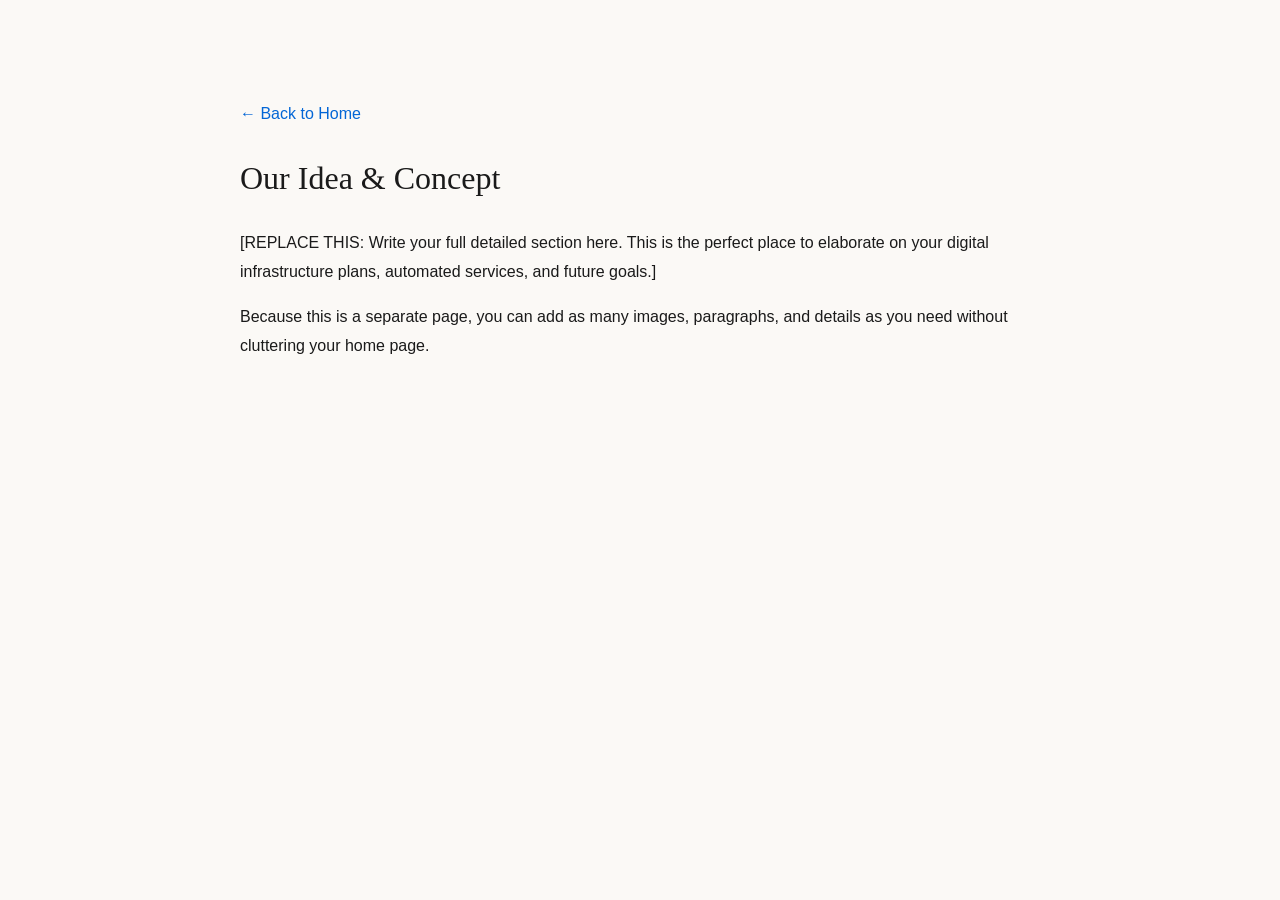
==== about.html @ 0ff6bf91 "Create about.html" ====
<!DOCTYPE html>
<html lang="en">
<head>
    <meta charset="UTF-8">
    <meta name="viewport" content="width=device-width, initial-scale=1.0">
    <title>Our Idea | [Your Website Name]</title>
    <link rel="stylesheet" href="style.css"> <style>
        .content-container {
            max-width: 800px;
            margin: 80px auto;
            padding: 20px;
            line-height: 1.8;
            font-family: 'Segoe UI', sans-serif;
        }
        .back-link {
            display: block;
            margin-bottom: 20px;
            color: #0366d6;
            text-decoration: none;
        }
    </style>
</head>
<body>

    <div class="content-container">
        <a href="index.html" class="back-link">← Back to Home</a>
        
        <h1>Our Idea & Concept</h1>
        
        <div class="my-custom-content">
            <p>
                [REPLACE THIS: Write your full detailed section here. 
                This is the perfect place to elaborate on your digital 
                infrastructure plans, automated services, and future goals.]
            </p>
            
            <p>
                Because this is a separate page, you can add as many images, 
                paragraphs, and details as you need without cluttering your home page.
            </p>
        </div>
        </div>

</body>
</html>
---- style.css ----
:root {
    --cream: #fbf9f6;
    --ink: #1a1a1a;
    --gold: #c5a059;
    --rose: #e8dcd8;
    --soft-shadow: 0 10px 40px rgba(0,0,0,0.04);
    --transition: all 0.4s cubic-bezier(0.165, 0.84, 0.44, 1);
}

body {
    font-family: 'Inter', sans-serif;
    background-color: var(--cream);
    color: var(--ink);
    margin: 0;
    overflow-x: hidden;
}

/* Subtle Paper Texture */
.grain-overlay {
    position: fixed;
    top: 0; left: 0; width: 100%; height: 100%;
    background-image: url('https://www.transparenttextures.com/patterns/paper-fibers.png');
    opacity: 0.3;
    pointer-events: none;
    z-index: 9999;
}

h1, h2, h3, .logo {
    font-family: 'Playfair Display', serif;
    font-weight: 400;
}

nav {
    display: flex;
    justify-content: space-between;
    padding: 2.5rem 10%;
    align-items: center;
    backdrop-filter: blur(5px);
}

.hero {
    text-align: center;
    padding: 120px 20px;
}

.badge {
    font-size: 10px;
    letter-spacing: 3px;
    margin-bottom: 20px;
    color: var(--gold);
    text-transform: uppercase;
}

.hero h1 {
    font-size: 3.5rem;
    line-height: 1.2;
    margin-bottom: 20px;
}

.sub-hero {
    font-size: 1.1rem;
    color: #666;
    max-width: 600px;
    margin: 0 auto;
}

.highlight {
    font-style: italic;
    color: var(--gold);
}

.container {
    max-width: 1100px;
    margin: 0 auto;
    padding: 60px 20px;
}

.section-header {
    display: flex;
    align-items: center;
    gap: 15px;
    margin-bottom: 40px;
}

.step-no {
    font-family: 'Playfair Display';
    font-size: 2rem;
    color: var(--rose);
}

.card-grid {
    display: grid;
    grid-template-columns: repeat(auto-fit, minmax(300px, 1fr));
    gap: 30px;
}

.card {
    background: white;
    padding: 40px;
    border-radius: 0px; /* Sharp edges for a more professional look */
    box-shadow: var(--soft-shadow);
    cursor: pointer;
    transition: var(--transition);
    border: 1px solid #eee;
}

.card:hover {
    transform: translateY(-10px);
    border-color: var(--gold);
    box-shadow: 0 20px 50px rgba(197, 160, 89, 0.1);
}

.card-icon {
    font-size: 2rem;
    margin-bottom: 20px;
}

.editor-box {
    background: white;
    padding: 60px;
    position: relative;
    border: 1px solid #ddd;
    box-shadow: var(--soft-shadow);
}

/* Decorative Wax Seal */
.wax-seal-decor {
    position: absolute;
    top: -25px;
    right: 50px;
    width: 60px;
    height: 60px;
    background: #8e2121;
    border-radius: 50%;
    box-shadow: 2px 2px 10px rgba(0,0,0,0.2);
}

textarea {
    width: 100%;
    height: 250px;
    border: none;
    border-bottom: 1px solid #eee;
    background: #fdfdfd;
    padding: 20px 0;
    font-family: 'Playfair Display', serif;
    font-size: 1.2rem;
    margin-bottom: 30px;
    outline: none;
}

.options-grid {
    display: grid;
    grid-template-columns: 1fr 1fr;
    gap: 20px;
    margin-bottom: 40px;
}

.input-group label {
    display: block;
    font-size: 0.8rem;
    text-transform: uppercase;
    letter-spacing: 1px;
    margin-bottom: 8px;
    color: #999;
}

select, input {
    width: 100%;
    padding: 12px;
    border: 1px solid #eee;
    background: var(--cream);
    font-family: inherit;
}

.btn-send {
    background: var(--ink);
    color: white;
    padding: 20px;
    width: 100%;
    border: none;
    font-size: 1rem;
    text-transform: uppercase;
    letter-spacing: 2px;
    cursor: pointer;
    transition: var(--transition);
}

.btn-send:hover {
    background: var(--gold);
    letter-spacing: 4px;
}

.privacy-note {
    text-align: center;
    font-size: 0.8rem;
    color: #aaa;
    margin-top: 20px;
}
.chips { display: flex; gap: 10px; margin-bottom: 20px; }
.chips button {
    background: transparent;
    border: 1px solid var(--gold);
    padding: 8px 15px;
    cursor: pointer;
    font-size: 0.8rem;
    transition: 0.3s;
}
.chips button:hover {
    background: var(--gold);
    color: white;
}
.paper-sheet {
    background: #fff;
    min-height: 300px;
    padding: 50px;
    box-shadow: 0 10px 30px rgba(0,0,0,0.1);
    margin-top: 20px;
    border: 1px solid #e0e0e0;
    transition: var(--transition);
}

#previewText {
    font-family: 'Playfair Display', serif;
    color: #333;
    white-space: pre-wrap;
}
.dashboard {
    display: grid;
    grid-template-columns: 1fr 1.5fr;
    gap: 40px;
    padding: 60px 10%;
    background: #f4f1ed;
}

.paper-canvas {
    background: white;
    min-height: 700px;
    padding: 60px;
    box-shadow: 20px 20px 60px #d9d6d3, -20px -20px 60px #ffffff;
    position: sticky;
    top: 40px;
    display: flex;
    flex-direction: column;
}

.signature-display {
    margin-top: auto;
    padding-top: 20px;
    border-top: 1px solid #eee;
}

.paper-header {
    font-size: 0.7rem;
    text-transform: uppercase;
    letter-spacing: 4px;
    color: #bda370;
    margin-bottom: 40px;
}

.sig-box {
    width: 100%;
    height: 80px;
    border: 1px dashed #ccc;
    margin-top: 10px;
    display: flex;
    align-items: center;
    justify-content: center;
}
.dashboard {
    display: grid;
    grid-template-columns: 1fr 1.5fr;
    gap: 40px;
    padding: 60px 10%;
    background: #f4f1ed;
}

.paper-canvas {
    background: white;
    min-height: 700px;
    padding: 60px;
    box-shadow: 20px 20px 60px #d9d6d3, -20px -20px 60px #ffffff;
    position: sticky;
    top: 40px;
    display: flex;
    flex-direction: column;
}

.signature-display {
    margin-top: auto;
    padding-top: 20px;
    border-top: 1px solid #eee;
}

.paper-header {
    font-size: 0.7rem;
    text-transform: uppercase;
    letter-spacing: 4px;
    color: #bda370;
    margin-bottom: 40px;
}

.sig-box {
    width: 100%;
    height: 80px;
    border: 1px dashed #ccc;
    margin-top: 10px;
    display: flex;
    align-items: center;
    justify-content: center;
}
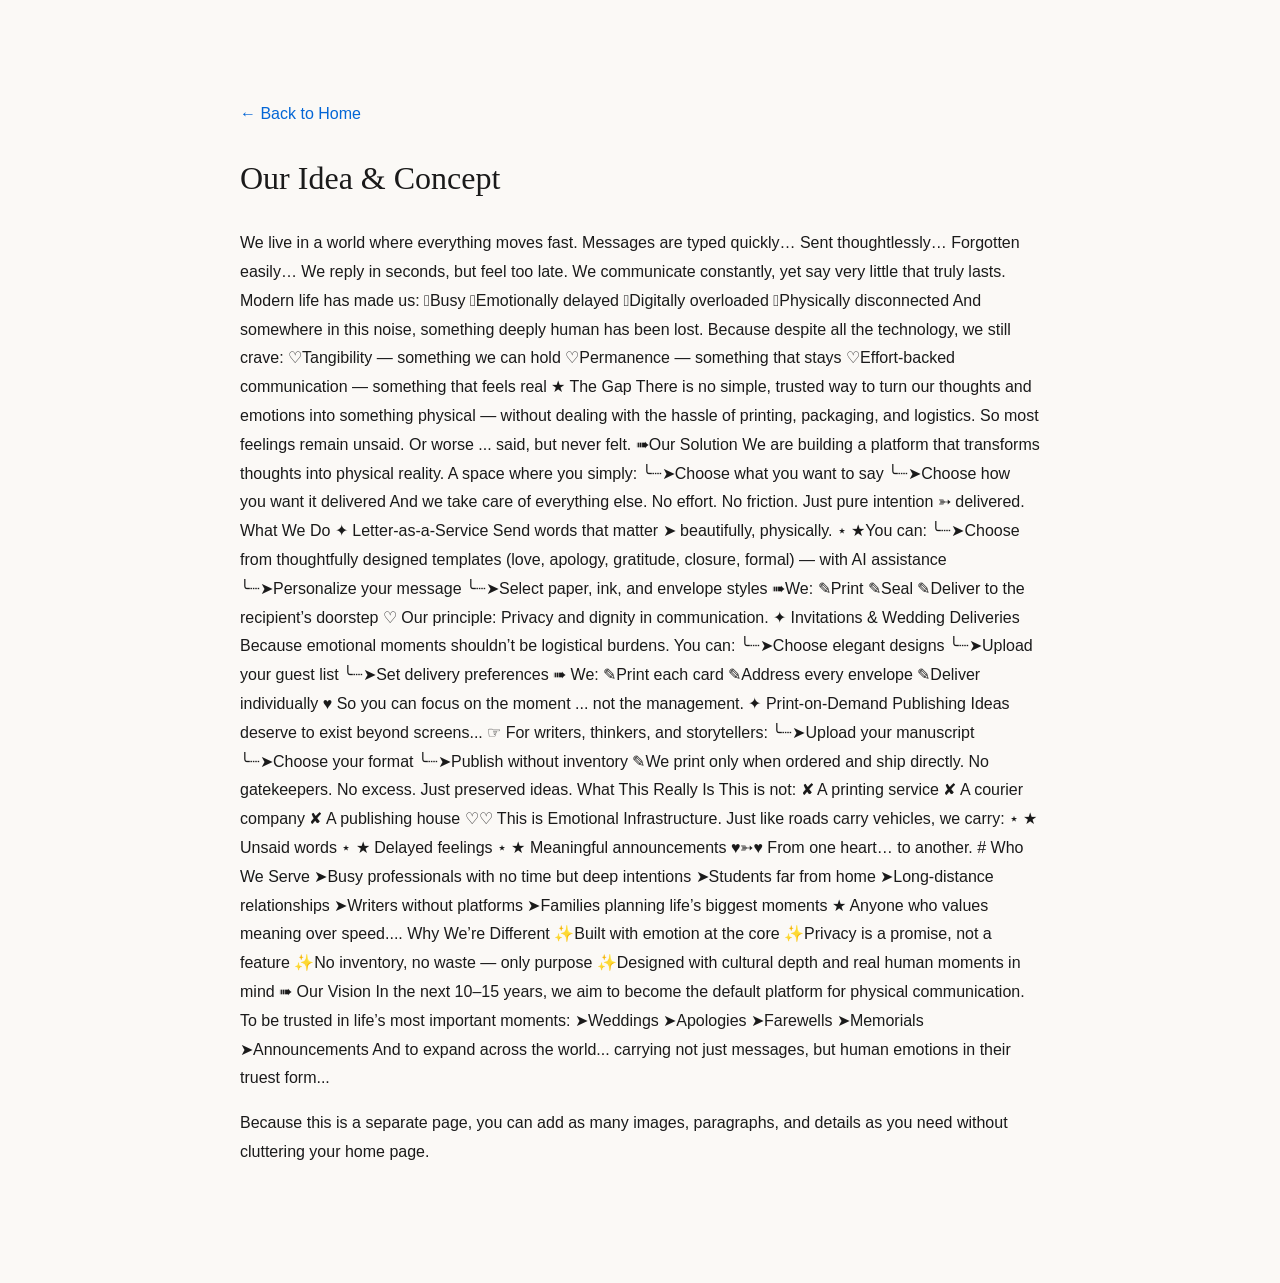
==== commit a523e970: "Update about.html" ====
--- a/about.html
+++ b/about.html
@@ -29,9 +29,99 @@
         
         <div class="my-custom-content">
             <p>
-                [REPLACE THIS: Write your full detailed section here. 
-                This is the perfect place to elaborate on your digital 
-                infrastructure plans, automated services, and future goals.]
+                We live in a world where everything moves fast.
+Messages are typed quickly…
+Sent thoughtlessly…
+Forgotten easily…
+We reply in seconds, but feel too late.
+We communicate constantly, yet say very little that truly lasts.
+Modern life has made us:
+𖦹Busy
+𖦹Emotionally delayed
+𖦹Digitally overloaded
+𖦹Physically disconnected
+And somewhere in this noise, something deeply human has been lost.
+Because despite all the technology, we still crave:
+♡Tangibility — something we can hold
+♡Permanence — something that stays
+♡Effort-backed communication — something that feels real
+★ The Gap
+There is no simple, trusted way to turn our thoughts and emotions into something physical — without dealing with the hassle of printing, packaging, and logistics.
+So most feelings remain unsaid.
+Or worse ... said, but never felt.
+➠Our Solution
+We are building a platform that transforms thoughts into physical reality.
+A space where you simply:
+╰┈➤Choose what you want to say
+╰┈➤Choose how you want it delivered
+And we take care of everything else.
+No effort.
+No friction.
+Just pure intention ➳ delivered.
+What We Do
+✦ Letter-as-a-Service
+Send words that matter ➤ beautifully, physically.
+⋆ ★You can:
+╰┈➤Choose from thoughtfully designed templates (love, apology, gratitude, closure, formal) — with AI assistance
+╰┈➤Personalize your message
+╰┈➤Select paper, ink, and envelope styles
+➠We:
+✎Print
+✎Seal
+✎Deliver to the recipient’s doorstep
+♡ Our principle: Privacy and dignity in communication.
+✦ Invitations & Wedding Deliveries
+Because emotional moments shouldn’t be logistical burdens.
+You can:
+╰┈➤Choose elegant designs
+╰┈➤Upload your guest list
+╰┈➤Set delivery preferences
+➠ We:
+✎Print each card
+✎Address every envelope
+✎Deliver individually
+♥ So you can focus on the moment ... not the management.
+✦ Print-on-Demand Publishing
+Ideas deserve to exist beyond screens...
+☞ For writers, thinkers, and storytellers:
+╰┈➤Upload your manuscript
+╰┈➤Choose your format
+╰┈➤Publish without inventory
+✎We print only when ordered and ship directly.
+No gatekeepers. No excess. Just preserved ideas.
+What This Really Is
+This is not:
+✘ A printing service
+✘ A courier company
+✘ A publishing house
+♡♡ This is Emotional Infrastructure.
+Just like roads carry vehicles,
+we carry:
+⋆ ★ Unsaid words
+⋆ ★ Delayed feelings
+⋆ ★ Meaningful announcements
+♥➳♥ From one heart… to another.
+# Who We Serve
+➤Busy professionals with no time but deep intentions
+➤Students far from home
+➤Long-distance relationships
+➤Writers without platforms
+➤Families planning life’s biggest moments
+★ Anyone who values meaning over speed....
+Why We’re Different
+✨Built with emotion at the core
+✨Privacy is a promise, not a feature
+✨No inventory, no waste — only purpose
+✨Designed with cultural depth and real human moments in mind
+➠ Our Vision
+In the next 10–15 years, we aim to become the default platform for physical communication.
+To be trusted in life’s most important moments:
+➤Weddings
+➤Apologies
+➤Farewells
+➤Memorials
+➤Announcements
+And to expand across the world... carrying not just messages, but human emotions in their truest form...
             </p>
             
             <p>
--- a/style.css
+++ b/style.css
@@ -308,5 +308,27 @@
     align-items: center;
     justify-content: center;
 }
-
-
+.about-teaser {
+    text-align: center;
+    padding: 50px 20px;
+    background-color: #f9f9f9;
+}
+
+.cta-button {
+    display: inline-block;
+    padding: 12px 30px;
+    background-color: #24292e; /* GitHub-style dark grey/black */
+    color: #ffffff;
+    text-decoration: none;
+    border-radius: 6px;
+    font-weight: 600;
+    transition: transform 0.2s, background-color 0.2s;
+    margin-top: 15px;
+}
+
+.cta-button:hover {
+    background-color: #444d56;
+    transform: translateY(-2px);
+}
+
+
